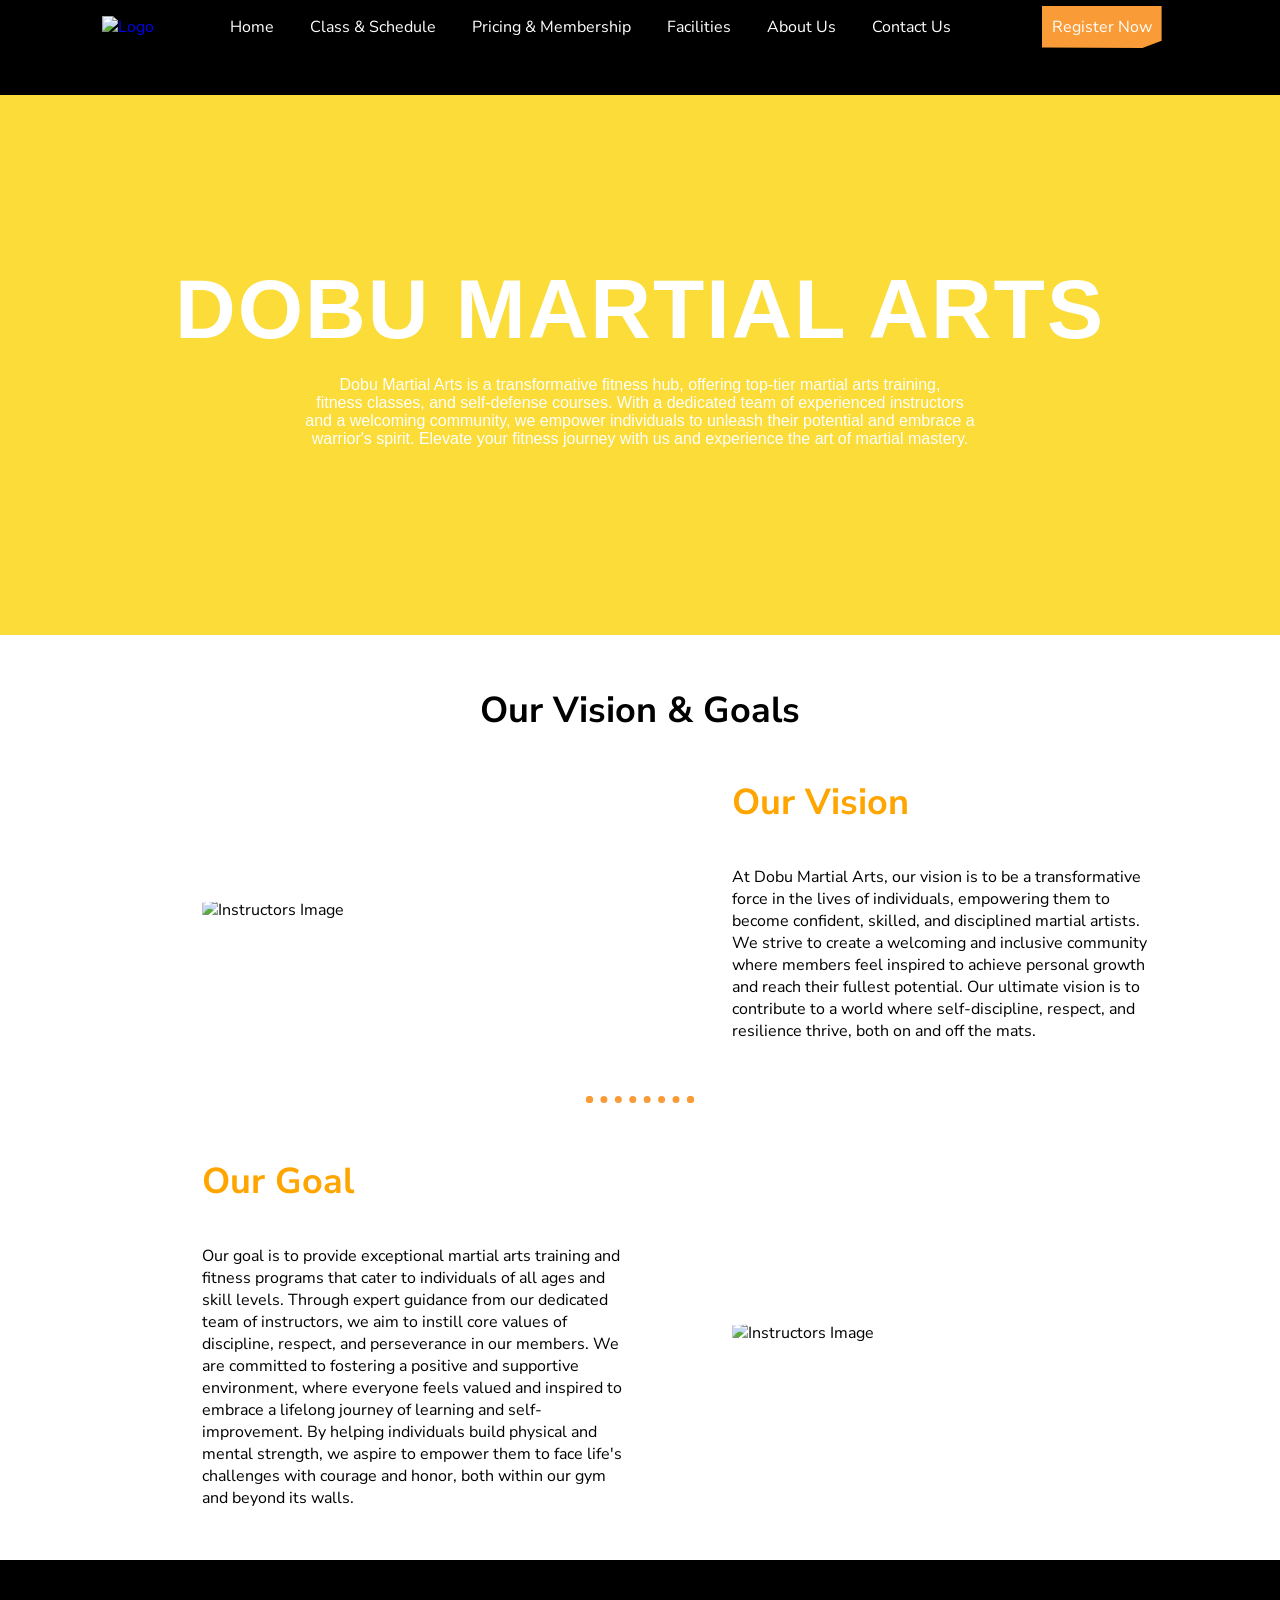
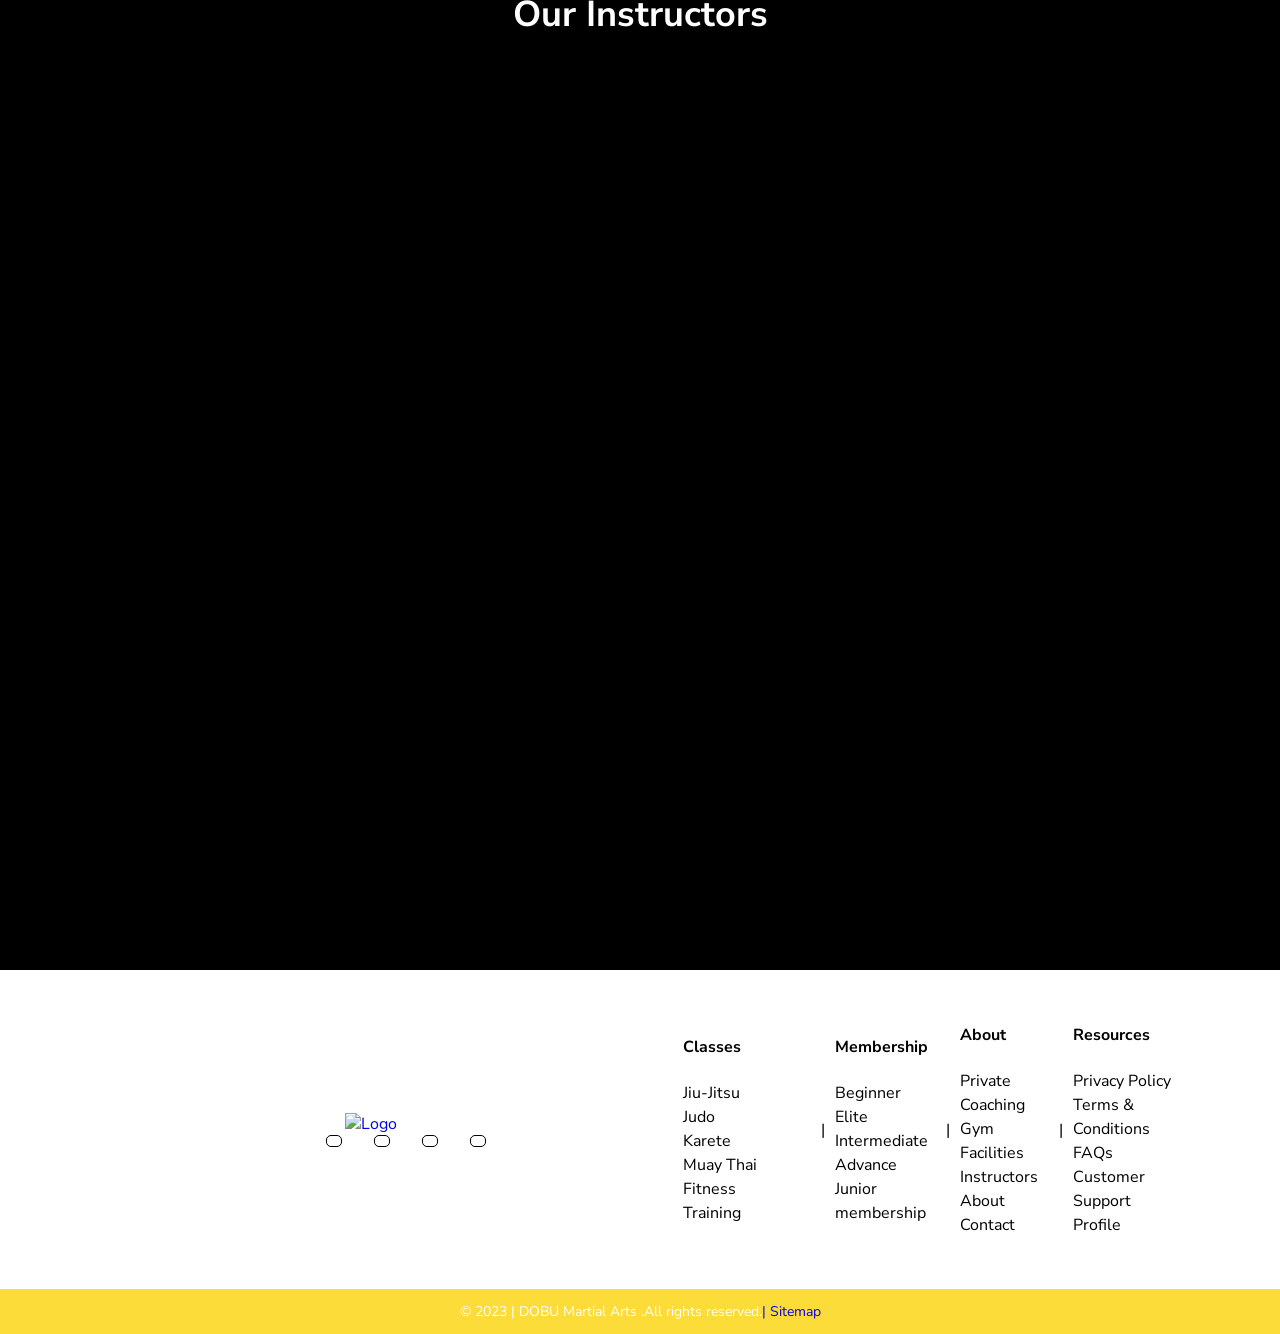
==== about.html @ a9aabcad "first commit" ====
<!DOCTYPE html>
<html lang="en">
<head>
    <meta charset="UTF-8">
    <meta name="viewport" content="width=device-width, initial-scale=1.0">

    <title>Home</title>

    <link rel="stylesheet" type="text/css" href="about.css" /> 

    <link rel="icon" type="image/x-icon" href="/images/favicon.ico">

    <script src="https://kit.fontawesome.com/cb80f46778.js" crossorigin="anonymous"></script>

    <script src="https://ajax.googleapis.com/ajax/libs/jquery/3.6.0/jquery.min.js"></script>

    <script>
        $(document).ready(function () { 
        $("#header").load("./htmlfiles/header.html"); 
        $("#footer").load("./htmlfiles/footer.html"); 
      });
    </script>

</head>
<body>

<header id="header"></header>

<section class="home">
  <div class="home-content">
     
          <h1> DOBU MARTIAL ARTS</h1>  
          <br>
          Dobu Martial Arts is a transformative fitness hub, offering top-tier martial arts training, <br>
          fitness classes, and self-defense courses. With a dedicated team of experienced instructors <br>
          and a welcoming community, we empower individuals to unleash their potential and embrace a <br>
           warrior's spirit. Elevate your fitness journey with us and experience the art of martial mastery.
          </p>
         <br>
        

      
  </div>
</section>

<section class="classes" id="tt">
  <h1> Our Vision & Goals </h1>

<section class="instructors">
  <img src="https://i.ibb.co/gRcvDnK/vision.jpg" class="image" alt="Instructors Image">
  <div class="content">
    <h1>Our Vision</h1>
      <br>
    <p>
      At Dobu Martial Arts, our vision is to be a transformative force in the lives of individuals, empowering them to become confident, skilled, and disciplined martial artists. We strive to create a welcoming and inclusive community where members feel inspired to achieve personal growth and reach their fullest potential. Our ultimate vision is to contribute to a world where self-discipline, respect, and resilience thrive, both on and off the mats.    </p>
  </div>
</section>

<hr>


<section class="instructors">
<div class="content1">
  <h1>Our Goal</h1>
    <br>
  <p>
    Our goal is to provide exceptional martial arts training and fitness programs that cater to individuals of all ages and skill levels. Through expert guidance from our dedicated team of instructors, we aim to instill core values of discipline, respect, and perseverance in our members. We are committed to fostering a positive and supportive environment, where everyone feels valued and inspired to embrace a lifelong journey of learning and self-improvement. By helping individuals build physical and mental strength, we aspire to empower them to face life's challenges with courage and honor, both within our gym and beyond its walls.  </p>
</div>
<img src="https://i.ibb.co/JQcc1mR/goal.jpg" class="image1" alt="Instructors Image">
</section>
</section>

<section class="tt">
  <h1> Our Instructors </h1>

<section class="coach">s
<section class="container">
  <div class="card">
      
      <div class="content3">
        <img src="https://i.ibb.co/fkHfT0m/guy1.png" class="profile" alt="Instructors Image">
        <br>
          <h3>Mauricio Gomez </h3>

          <h4>(Head Martial Arts Coach)</h4>
          <hr>
          <p><i class="fa-solid fa-caret-right"> </i>  Coaches in all martial art<br>
            <i class="fa-solid fa-caret-right"> </i>   4th Dan Blackbelt in Judo<br>
            <i class="fa-solid fa-caret-right"> </i>   3rd Dan Blackbelt in Jiu-Jitsu<br>
            <i class="fa-solid fa-caret-right"> </i>   1st Dan Blackbelt in Karate<br>
            <i class="fa-solid fa-caret-right"> </i>   Accredited Muay Thai coach</p>
        
      </div>
  </div>
  <div class="card">
      
    <div class="content3">
      <img src="https://i.ibb.co/x806Wn7/guy2.png" class="profile" alt="Instructors Image">
      <br>
      <h3>Sarah Nova </h3>
      <h4>(Assistant Martial Arts Coach)</h4>
        <hr>
        <p><i class="fa-solid fa-caret-right"> </i>   5th Dan Blackbelt in Karate
        </p>
    </div>
</div>
<div class="card">
      
  <div class="content3">
    <img src="https://i.ibb.co/C0K9BhK/guy3.png" class="profile" alt="Instructors Image">
    <br>
    <h3>Guy Victory </h3>
    <h4>(Assistant Martial Arts Coach)</h4>
      <hr>
      <p><i class="fa-solid fa-caret-right"> </i>   2nd Dan Blackbelt in Jiu-Jitsu<br>
        <i class="fa-solid fa-caret-right"> </i>   1st Dan Blackbelt in Judo</p>
  </div>
</div>
  <div class="card">
      
      <div class="content3">
        <img src="https://i.ibb.co/c6FRFn0/guy4.png" class="profile" alt="Instructors Image">
        <br>
        <h3>Morris Davis </h3>
        <h4>(Assistant Martial Arts Coach)

        </h4>
          <hr>
          <p><i class="fa-solid fa-caret-right"> </i>   Accredited Muay Thai coach<br>
            <i class="fa-solid fa-caret-right"> </i>   3rd Dan Blackbelt in Karate</p>   
               </div>
  </div>

  <div class="card">
      
    <div class="content3">
      <img src="https://i.ibb.co/GkxCkcR/guy5.png" class="profile" alt="Instructors Image">
      <br>
      <h3>Traci Santiago 

      </h3>
      <h4>(Fitness Coach)</h4>
        <hr>
        <p><i class="fa-solid fa-caret-right"> </i>   BSc in Sports Science          <br>
          <i class="fa-solid fa-caret-right"> </i>   Qualified in health and nutrition<br>   
          <i class="fa-solid fa-caret-right"> </i>   Specializes in devising strength and conditioning programs for combat athletes</p>         
      
        </div>
  </div>
    <div class="card">
        
        <div class="content3">
          <img src="https://i.ibb.co/s3tZbtP/guy6.png" class="profile" alt="Instructors Image">
          <br>
          <h3>Harpreet Kaur

          </h3>
          <h4>(Assistant Martial Arts Coach)</h4>
            <hr>
            <p><i class="fa-solid fa-caret-right"> </i>   BSc in Physiotherapy<br>
              <i class="fa-solid fa-caret-right"> </i>   MSc in Sports Science</p>          </div>
    </div>


      
</section>
</section>




<footer id="footer"></footer>


<script> 
</script>
</body>
</html>
---- about.css ----
@import url('https://fonts.googleapis.com/css2?family=Montserrat&family=Nunito+Sans&display=swap');

/*! Generated by Font Squirrel (https://www.fontsquirrel.com) on July 27, 2023 */



@font-face {
    font-family: "SpotLight";
    src: url('fonts/spot_light-webfont.woff') format('truetype');
    font-weight: normal;
    font-style: normal;

}

@font-face {
    font-family: "ProDurex";
    src: url('fonts/pro_dunex_regular-webfont.woff') format('truetype');
    font-weight: normal;
    font-style: normal;

}



*{
 margin: 0;
 padding: 0;
 box-sizing: border-box;
 outline: none;
 transition: 0.2 s;
 text-decoration: none;
}

body{
    background:#000;
    font-family: "Nunito Sans";
    margin-top: 95px;
}


.home {
background-color: #fbdc38;
    height: 60vh;
    display: flex;
    align-items: center; 
    font-family: Arial, sans-serif;
    color: #fff; 
    margin: 2% auto;
    margin-bottom: 0%;
}

/* Style the overlay text container */
.home-content {
    text-align: center; /* Center the text inside the container */
    margin:0 auto;
    margin-bottom: 3px;
    
}

.home-content h1 {
    font-size: 84px;
    letter-spacing: 2px;
    font-weight: bold;
    
}

.home-content h2 {
    font-size: 36px;
    letter-spacing: 2px;
    font-family: 'SpotLight', Arial, sans-serif;
    
}

.classes{
    background-color: rgb(255, 255, 255);
    padding: 4% 8%;
}

.classes h1{ 
  text-align:center;
  margin-bottom: 4%;
  font-size: 36px;
}

.instructors {
    display: flex;
    align-items: center;
}


.instructors .image {
    flex: 1;
    max-width: 40%; /* Adjust this value to make the image shrink more */
    margin: 0 100px;
}

.instructors .content {
    flex: 1;
    max-width: 40%;
}


.instructors .image1 {
    flex: 1;
    max-width: 40%; /* Adjust this value to make the image shrink more */
}

.instructors .content1 {
    flex: 1;
    max-width: 40%;
    margin: 0 100px;

}

.instructors img{
    clip-path: polygon(15% 0, 100% 0, 100% 85%, 85% 100%, 0 100%, 0 15%);}

.instructors h1{
    font-size: 36px;
    color: orange;
    text-align: left;
}

.classes hr{
    text-align: center;
    margin: 5% 45%;
    color: #F99B36;
    border: dotted 7px;
    border-bottom: none;
 }


 .coach{
    padding:2% 8%;
    display:flex;
    align-items: center;
    justify-content: center;

 }
.tt{
    background-color: #000000;

}


 .tt h1{
    padding-top:30px;
    color: #fff;
    font-size: 36px;
    text-align: center;
 }



 .container{
    position:relative;
    width:1000px;
    display:flex;
    align-items: center;
    justify-content: space-between;
    flex-wrap: wrap;


}

.content3{
    flex:1;
    position: relative;
   width: 300px;
    height:410px;
    margin: 15px 5px;
    padding:20px 15px;
    display:flex;
    align-items: center;
    flex-direction: column;
    background: #ffffff; /* Set a semi-transparent white background color */
    color: F99B36s ;
    backdrop-filter: blur(10px); /* Apply the blur effect to create glass-like appearance */
    border-radius: 10px; /* Add rounded corners for a smoother look */
    box-shadow: 0 4px 8px rgba(0, 0, 0, 0.1), 0 0 40px rgba(0, 0, 0, 0.1); /* Add a more prominent glow effect */
}



.content3 hr{
    text-align: center;
    margin: 3% 30%;
   color: #F99B36;
   
 }


 


 .content3 .profile{

width: 230px;    margin: 0 auto;
 }
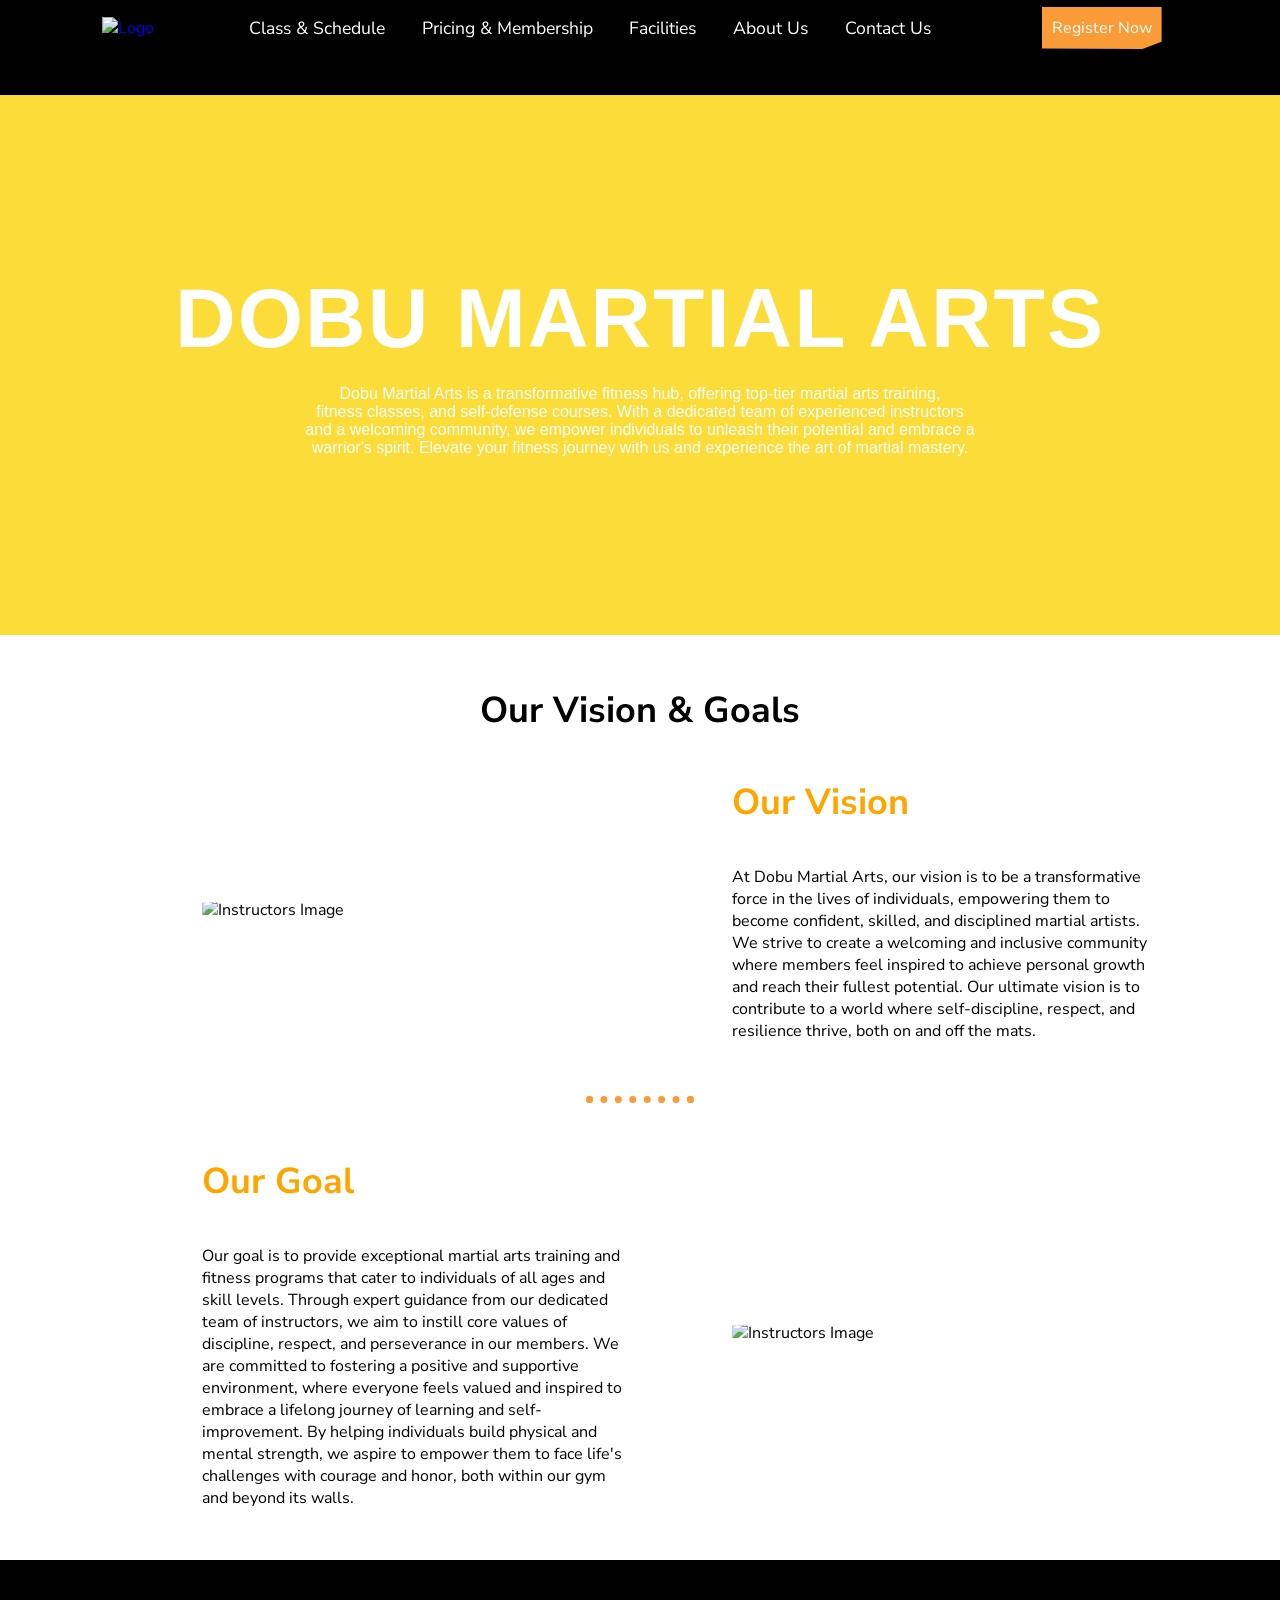
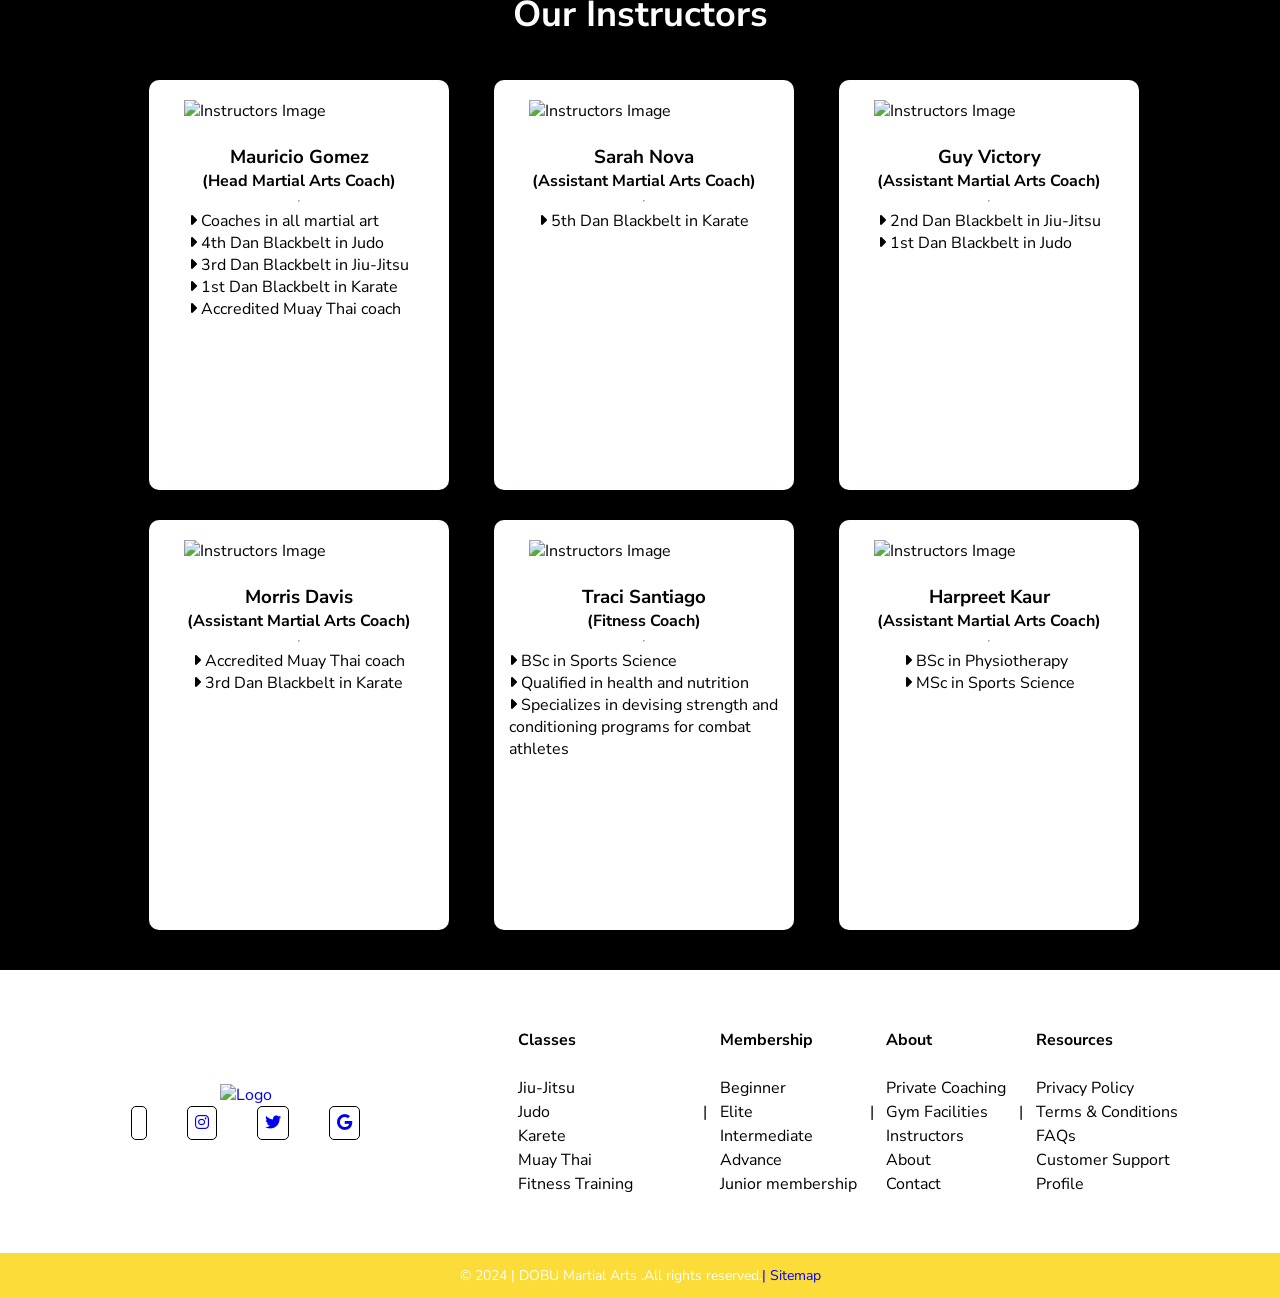
==== commit 1bb2be6c: "first commit" ====
--- a/about.html
+++ b/about.html
@@ -31,15 +31,12 @@
      
           <h1> DOBU MARTIAL ARTS</h1>  
           <br>
+          <p>
           Dobu Martial Arts is a transformative fitness hub, offering top-tier martial arts training, <br>
           fitness classes, and self-defense courses. With a dedicated team of experienced instructors <br>
           and a welcoming community, we empower individuals to unleash their potential and embrace a <br>
            warrior's spirit. Elevate your fitness journey with us and experience the art of martial mastery.
-          </p>
-         <br>
-        
-
-      
+          </p> 
   </div>
 </section>
 
--- a/about.css
+++ b/about.css
@@ -197,3 +197,58 @@
 
 width: 230px;    margin: 0 auto;
  }
+
+ @media (max-width: 900px) {
+    .home-content h1 {
+        font-size: 50px;
+        letter-spacing: 1px;
+    }
+    .home-content p {
+        font-size: 10px;
+    }
+    .instructors .image {
+        margin: 0 40px;
+    }
+    .instructors .content1 {
+        flex: 1;
+        max-width: 40%;
+        margin: 0 40px;
+    }
+    .instructors h1 {
+        font-size: 30px;
+    }
+    .instructors p {
+        font-size: 10px;
+    }
+    .container .card {
+       margin: auto;
+    }
+ }
+
+ @media (max-width: 600px) {
+    .home-content h1 {
+        font-size: 35px;
+        letter-spacing: 1px;
+    }
+    .home-content p {
+        font-size: 9px;
+    }
+    .instructors .image {
+        margin: 0 20px;
+    }
+    .instructors .content1 {
+        flex: 1;
+        max-width: 40%;
+        margin: 0 20px;
+    }
+    .instructors h1 {
+        font-size: 20px;
+    }
+    .instructors p {
+        font-size: 9px;
+    }
+    .container .card {
+       margin: auto;
+    }
+
+ }
